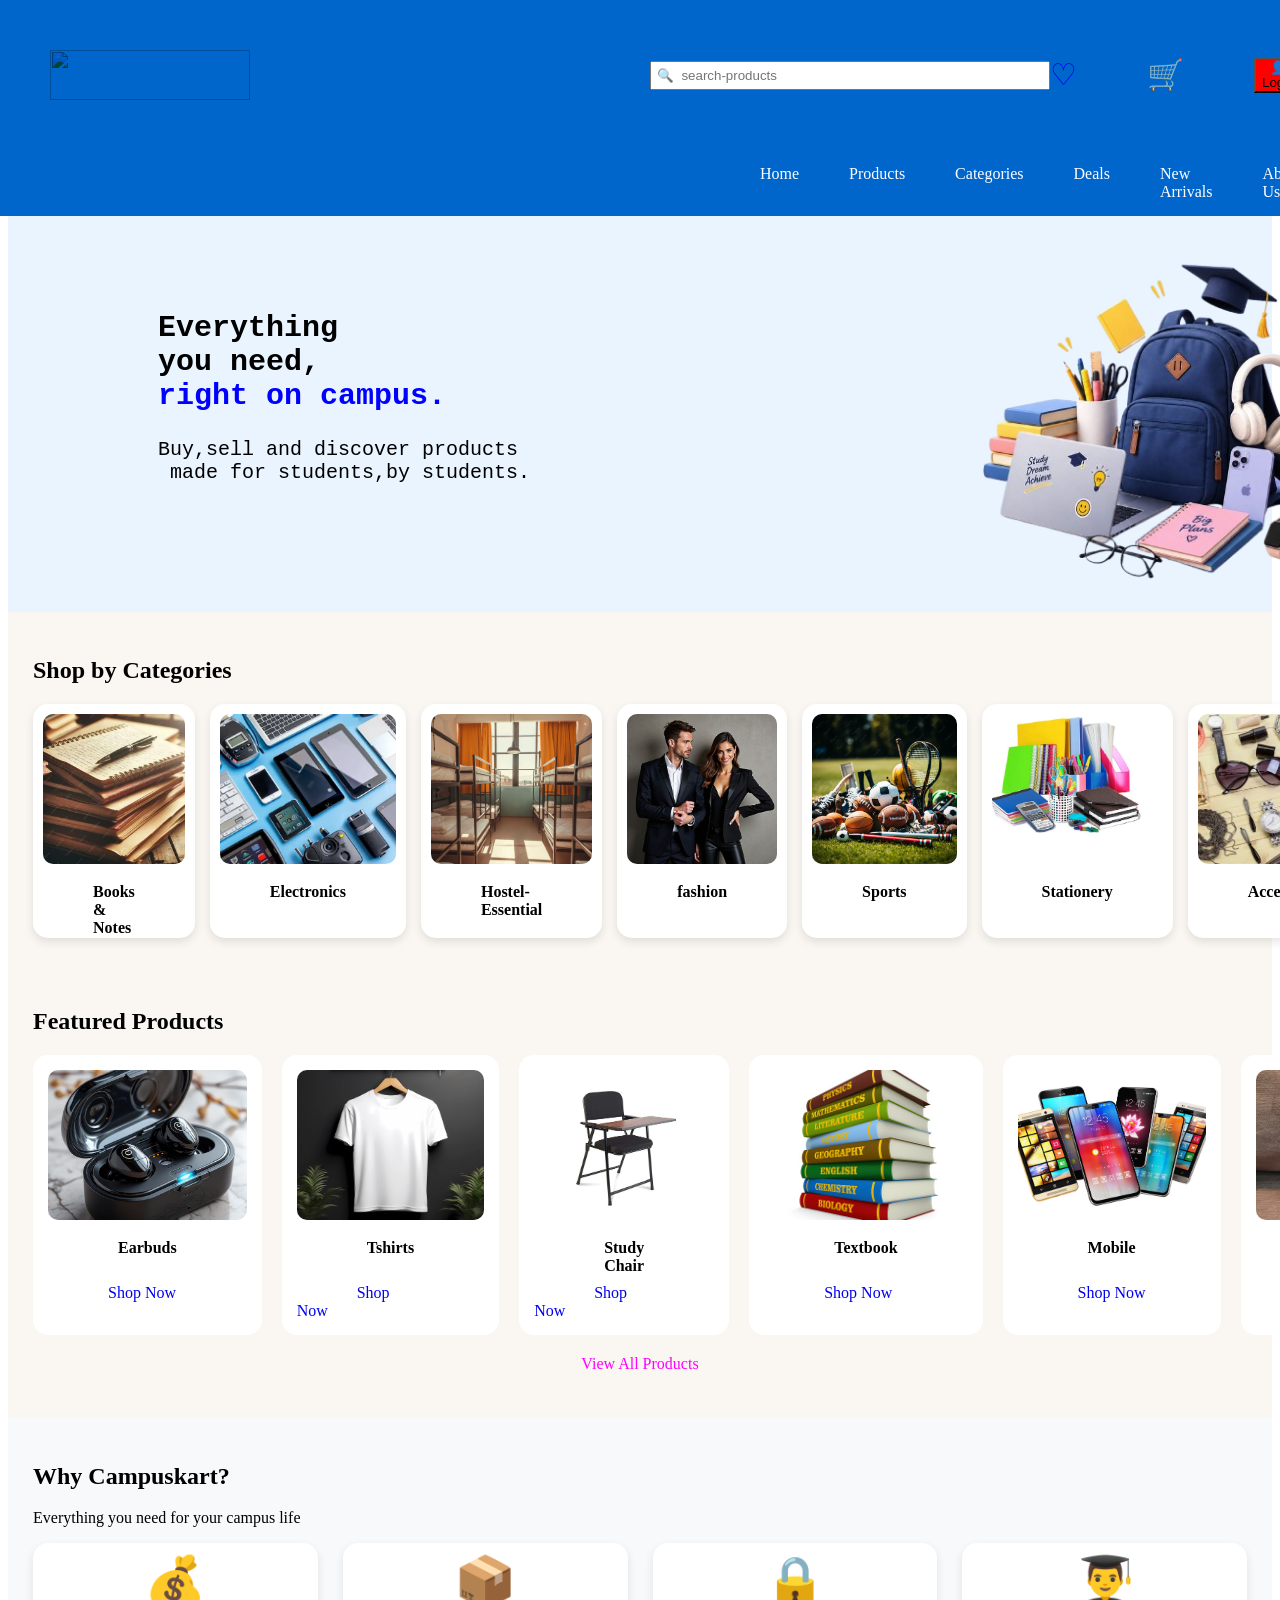
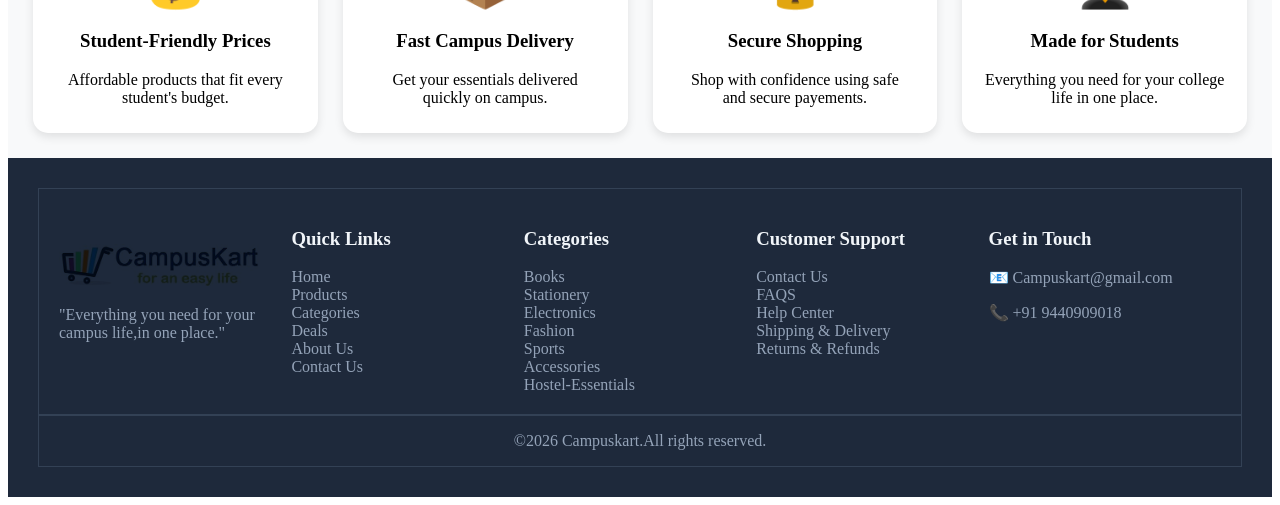
==== index.html @ a53f2f24 "initial commit" ====
<!DOCTYPE html>
<html>
    <head>
        <title>CampusKart</title>
        <link rel="stylesheet" href="style.css">
        <meta charset="UTF-8">
        <meta name="viewport" content="width=device-width,initial-scale=1.0">
    </head>
<body>
    <header>
        <div class="header-top">
        <img src="images/CampusKart-logo.jpg" width="200px" height="50px">
        <form class="search-box" id="serachForm">
            <input type="text" id="searchInput" placeholder="&#128269&nbsp;&nbsp;search-products" >
        </form>
        <div class="actions">
        <a href="#">&#9825</a>
        <a href="#">🛒</a>
        <button class="login-btn">&#128100; Login</button>
        </div>
        </div>
        <nav>
            <a href="index.html">Home</a>
            <a href="products.html">Products</a>
            <a href="categories.html">Categories</a>
            <a href="#">Deals</a>
            <a href="#">New Arrivals</a>
            <a href="about-us.html">About Us</a>
        </nav>
        </header>
        <main>
        <section class="hero">
           <pre><h1>Everything <br>you need,<br><span style="color:blue;">right on campus.</span></h1>Buy,sell and discover products<br> made for students,by students.</pre>
            <div >
                <img src="images/home.jpg" width="600" height="400">
            </div>
        </section>
        <section class="categories">
            <h2>Shop by Categories</h2>
            <div class="category-container">
                <div class="category-card">
                    <img src="images/Books.jpg" alt="Books">
                    <h3>Books & Notes</h3>
                </div>
                <div class="category-card">
                    <img src="images/Electronics.jpg" alt="electronics">
                    <h3>Electronics</h3>
                </div>
                <div class="category-card">
                    <img src="images/Hostel-Essential.jpg" alt="hostel-essentials">
                    <h3>Hostel-Essential</h3>
                </div>
                <div class="category-card">
                    <img src="images/Fashion.jpg" alt="fashion">
                    <h3>fashion</h3>
                </div>
                <div class="category-card">
                    <img src="images/Sports.jpg" alt="sports">
                    <h3>Sports</h3>
                </div>
                <div class="category-card">
                    <img src="images/Stationery.jpg" alt="stationery">
                    <h3>Stationery</h3>
                </div>
                <div class="category-card">
                    <img src="images/Accessories.jpg" alt="Accessories">
                    <h3>Accessories</h3>
                </div>

        </section>
        <section class="featured-products">
            <h2>Featured Products</h2>
            <div class="products-container">
                <div class="products-card">
                    <img src="images/Earbuds.jpg" alt="Earbuds">
                    <h3>Earbuds</h3>
                    <a href="#">Shop Now</a>
                </div>
                <div class="products-card">
                    <img src="images/Tshirts.jpg" alt="tshirts">
                    <h3>Tshirts</h3>
                    <a href="#">Shop Now</a>
                </div>
                <div class="products-card">
                    <img src="images/Study-chair.jpg" alt="Study-chair">
                    <h3>Study Chair</h3>
                    <a href="#">Shop Now</a>
                </div>
                <div class="products-card">
                    <img src="images/Textbook.jpg" alt="Textbook">
                    <h3>Textbook</h3>
                    <a href="#">Shop Now</a>
                </div>
                <div class="products-card">
                    <img src="images/Mobile.jpg" alt="mobile">
                    <h3>Mobile</h3>
                    <a href="#">Shop Now</a>
                </div>
                <div class="products-card">
                    <img src="images/Calculator.jpg" alt="Calculator">
                    <h3>Calculator</h3>
                    <a href="#">Shop Now</a>
                </div>
            </div>
            <div class="view-all-products">
             <a href="products.html"><span style="color:rgb(255, 0, 255)">View All Products</span></a>
            </div>
        </section>
        <section class="why-campus">
            <h2>Why Campuskart?</h2>
            <p class="subtitle">Everything you need for your campus life</p>
            <div class="why-container">
                <div class="why-card">
                    <div class="why-icon">💰</div>
                    <h3>Student-Friendly Prices</h3>
                    <p>Affordable products that fit every<br> student's budget.</p>
                </div>
                <div class="why-card">
                    <div class="why-icon">📦</div>
                    <h3>Fast Campus Delivery</h3>
                    <p>Get your essentials delivered <br>quickly on campus.</p>
                </div>
                <div class="why-card">
                    <div class="why-icon">🔒</div>
                    <h3>Secure Shopping</h3>
                    <p>Shop with confidence using safe<br> and secure payements.</p>
                </div>
                 <div class="why-card">
                    <div class="why-icon">👨‍🎓</div>
                    <h3>Made for Students</h3>
                    <p>Everything you need for your college<br> life in one place.</p>
                </div>
                
            </div>
        </section>
        </main>
        <footer class="footer">
            <div class="footer-row-1">
                <div class="footer-column logo-column" >
                    <img src="images/Campuskart-logo.jpg" alt="logo">
                    <p>"Everything you need for your<br>campus life,in one place."</p>
                </div>
                <div class="footer-column">
                    <h3>Quick Links</h3>
                    <a href="">Home</a>
                    <a href="">Products</a>
                    <a href="">Categories</a>
                    <a href="">Deals</a>
                    <a href="">About Us</a>
                    <a href="">Contact Us</a>
                </div>
                <div class="footer-column">
                    <h3>Categories</h3>
                    <a href="">Books</a>
                    <a href="">Stationery</a>
                    <a href="">Electronics</a>
                    <a href="">Fashion</a>
                    <a href="">Sports</a>
                    <a href="">Accessories</a>
                    <a href="">Hostel-Essentials</a>
                </div>
                <div class="footer-column">
                    <h3>Customer Support</h3>
                    <a href="">Contact Us</a>
                    <a href="">FAQS</a>
                    <a href="">Help Center</a>
                    <a href="">Shipping & Delivery</a>
                    <a href="">Returns & Refunds</a>
                </div>
                <div class="footer-column">
                    <h3>Get in Touch</h3>
                    <p>📧 Campuskart@gmail.com</p>
                    <p>📞 +91 9440909018</p>
                </div>
            </div>
                <div class="footer-row-2">
                    <p>©️2026 Campuskart.All rights reserved.</p>
                </div>
            </div>
        </footer>
</body>
---- style.css ----
header{
     background-color:#0066cc; 
     position:fixed;
     top:0;
     left:0;
     width:100%;
     z-index:1000;  
}
.header-top{
    display:flex;
    align-items:center;
    justify-content:space-between;
    padding:50px;
}
header img{
    mix-blend-mode:multiply;
}
.header-top>button{
    mix-blend-mode:multiply;
}

.search-box input{
    box-sizing:border-box;
    width:400px;
    padding:5px;
    margin-left:400px;
}
.actions{
    display:flex;
    gap:70px;
}
.actions a{
    text-decoration:none;
    font-size:30px;
}
.login-btn{
    background-color:red;
}
nav{
    display:flex;
    gap:50px;
    padding:15px 100px 15px 760px;
}
nav a{
    text-decoration:none;
    color:white;

}
main{
    padding-top:200px;
}
/*hero section*/
.hero{
    width:100%;
    display:flex;
    gap:100px;
    background-color:#EAF4FF;
    align-items:center;
}
.hero pre{
    padding:50px 150px 100px 150px;
    font-size:20px;
   
}
/*categories*/
.categories{
    padding:25px;
    text-align:start;
    background-color:#faf7f2;
}
.category-container{
    display:grid;
    grid-template-columns:repeat(7,1fr);
    gap:15px;
}
.category-card{
    padding:10px;
    min-height:200px;
    border-radius:15px;
    background-color:white;
    box-shadow:0 4px 10px rgba(0,0,0,0.1);
}
.category-card:hover{
    transform:scale(1.08);
    background-color:#fof8ff;
    box-shadow:0 8px 20px rgba(0,0,0,0.2);
    z-index:2;

}
.category-card img{
    width:100%;
    height:150px;
    object-fit:cover;
    border-radius:10px;
}
.category-card h3{
    margin:15px 50px;
    height:30px;
    font-size:16px;
}
.featured-products{
    padding:25px;
    text-align:start;
    background-color:#faf7f2;
}
.products-card:hover{
    transform:scale(1.08);
    background-color:#fof8ff;
    box-shadow:0 8px 20px rgba(0,0,0,0.2);
    z-index:2;
}
.products-container{
    display:grid;
    grid-template-columns:repeat(6,1fr);
    gap:20px;
}
.products-card{
    padding:15px;
    border-radius:15px;
    min-height:200px;
    background-color:white;
    box-shadow:0 4px 10px rgba(o,o,o,0.1);
}
.products-card img{
    width:100%;
    height:150px;
    object-fit:cover;
    border-radius:10px;
}
.products-card h3{
    margin:15px 70px;
    height:30px;
    font-size:16px;
}
.products-card a{
    text-decoration:none;
    margin:100px 60px;
    height:20px;
}
.view-all-products a{
text-decoration:none;
text-align:center;
padding:20px;
display:block;
}
.why-campus{
    padding:25px;
    text-align:start;
    background-color:#f8f9fa;
}
.why-container{
    display:grid;
    grid-template-columns:repeat(4,1fr);
    gap:25px;
}
.why-icon{
    font-size:50px;
    text-align:center;
}
.why-card{
    background-color:white;
    border-radius:15px;
    padding:10px;
    box-shadow:0 4px 10px rgba(0,0,0,0.1);
}
.why-card h3{
    text-align:center;
}
.why-card>p{
    text-align:center;
}
.footer{
    padding:30px;
    background-color:#1E293B;
}
.footer-row-1{
    padding:20px;
    display:grid;
    grid-template-columns:repeat(5,1fr);
    border: 1px solid #334155;
}
.footer-column img{
    width:200px;
    mix-blend-mode:multiply;
}
.footer-column a{
    text-decoration:none;
    color:#94A3B8;
    display:block;
}
.footer-column h3{
    color:#F1F5F9;
}
.logo-column{
    margin-top:35px;
}
.footer-column p{
     color:#94A3B8;

}
.footer-row-2{
    text-align:center;
    border: 1px solid #334155;
     color:#94A3B8;
}
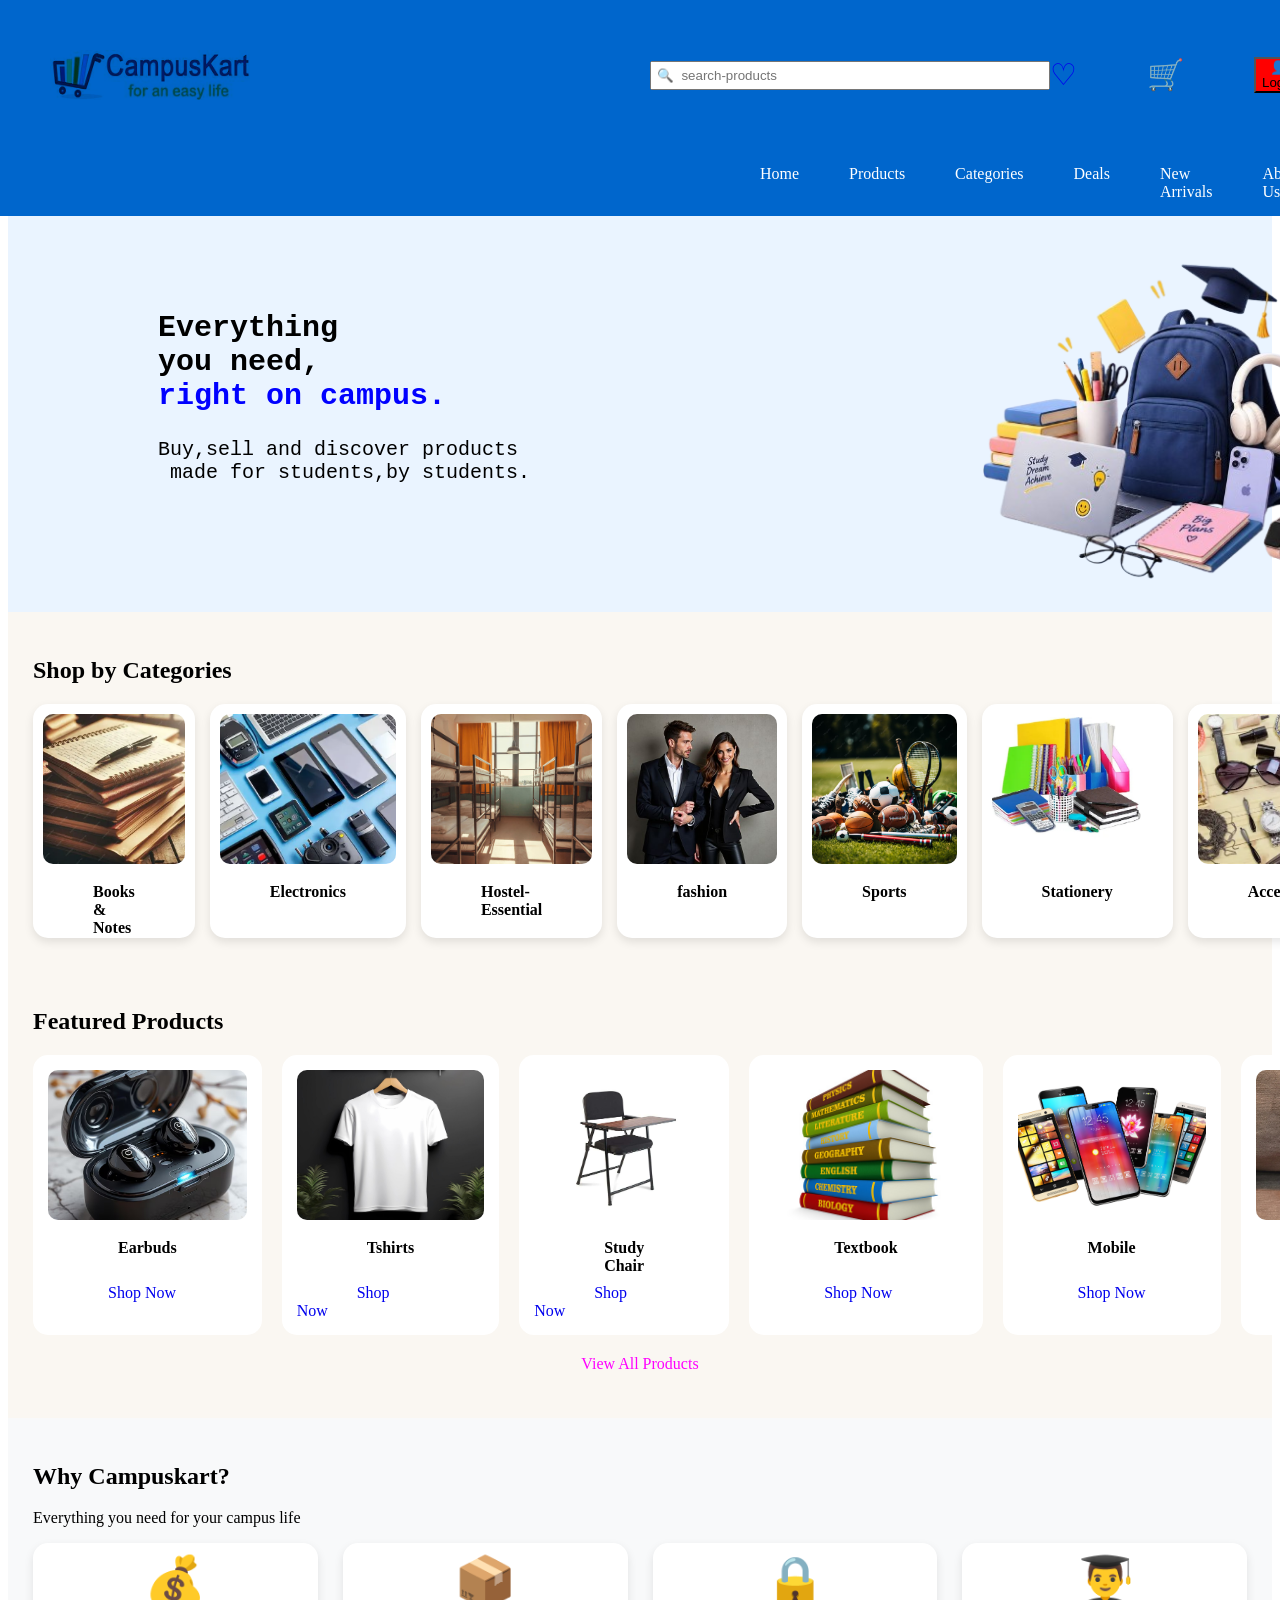
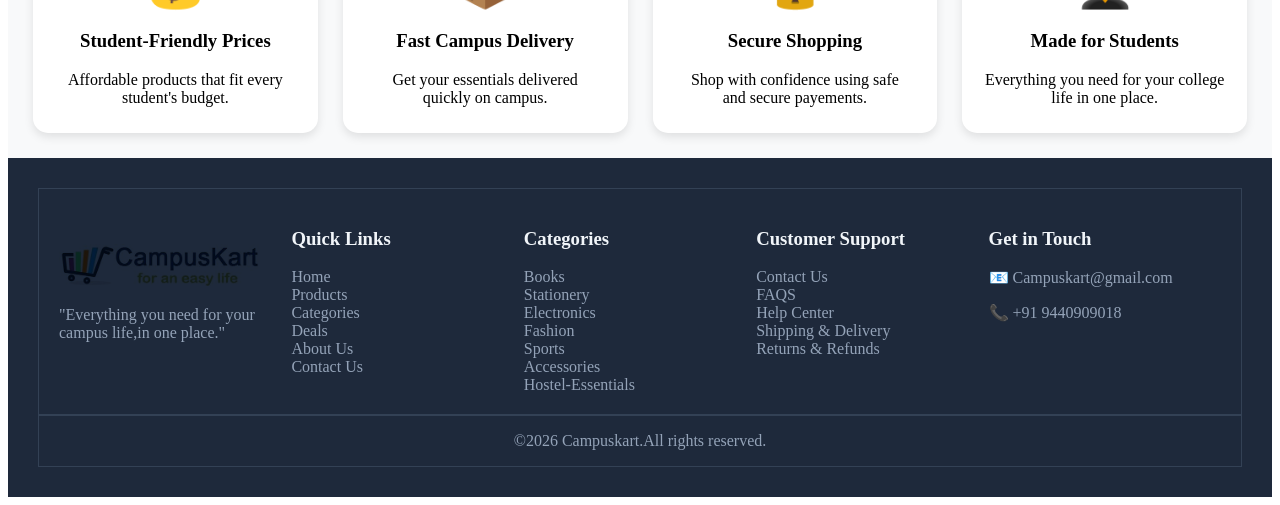
==== commit 2f1bec07: "fixed logo error" ====
--- a/index.html
+++ b/index.html
@@ -9,7 +9,7 @@
 <body>
     <header>
         <div class="header-top">
-        <img src="images/CampusKart-logo.jpg" width="200px" height="50px">
+        <img src="images/Campuskart-logo.jpg" width="200px" height="50px">
         <form class="search-box" id="serachForm">
             <input type="text" id="searchInput" placeholder="&#128269&nbsp;&nbsp;search-products" >
         </form>
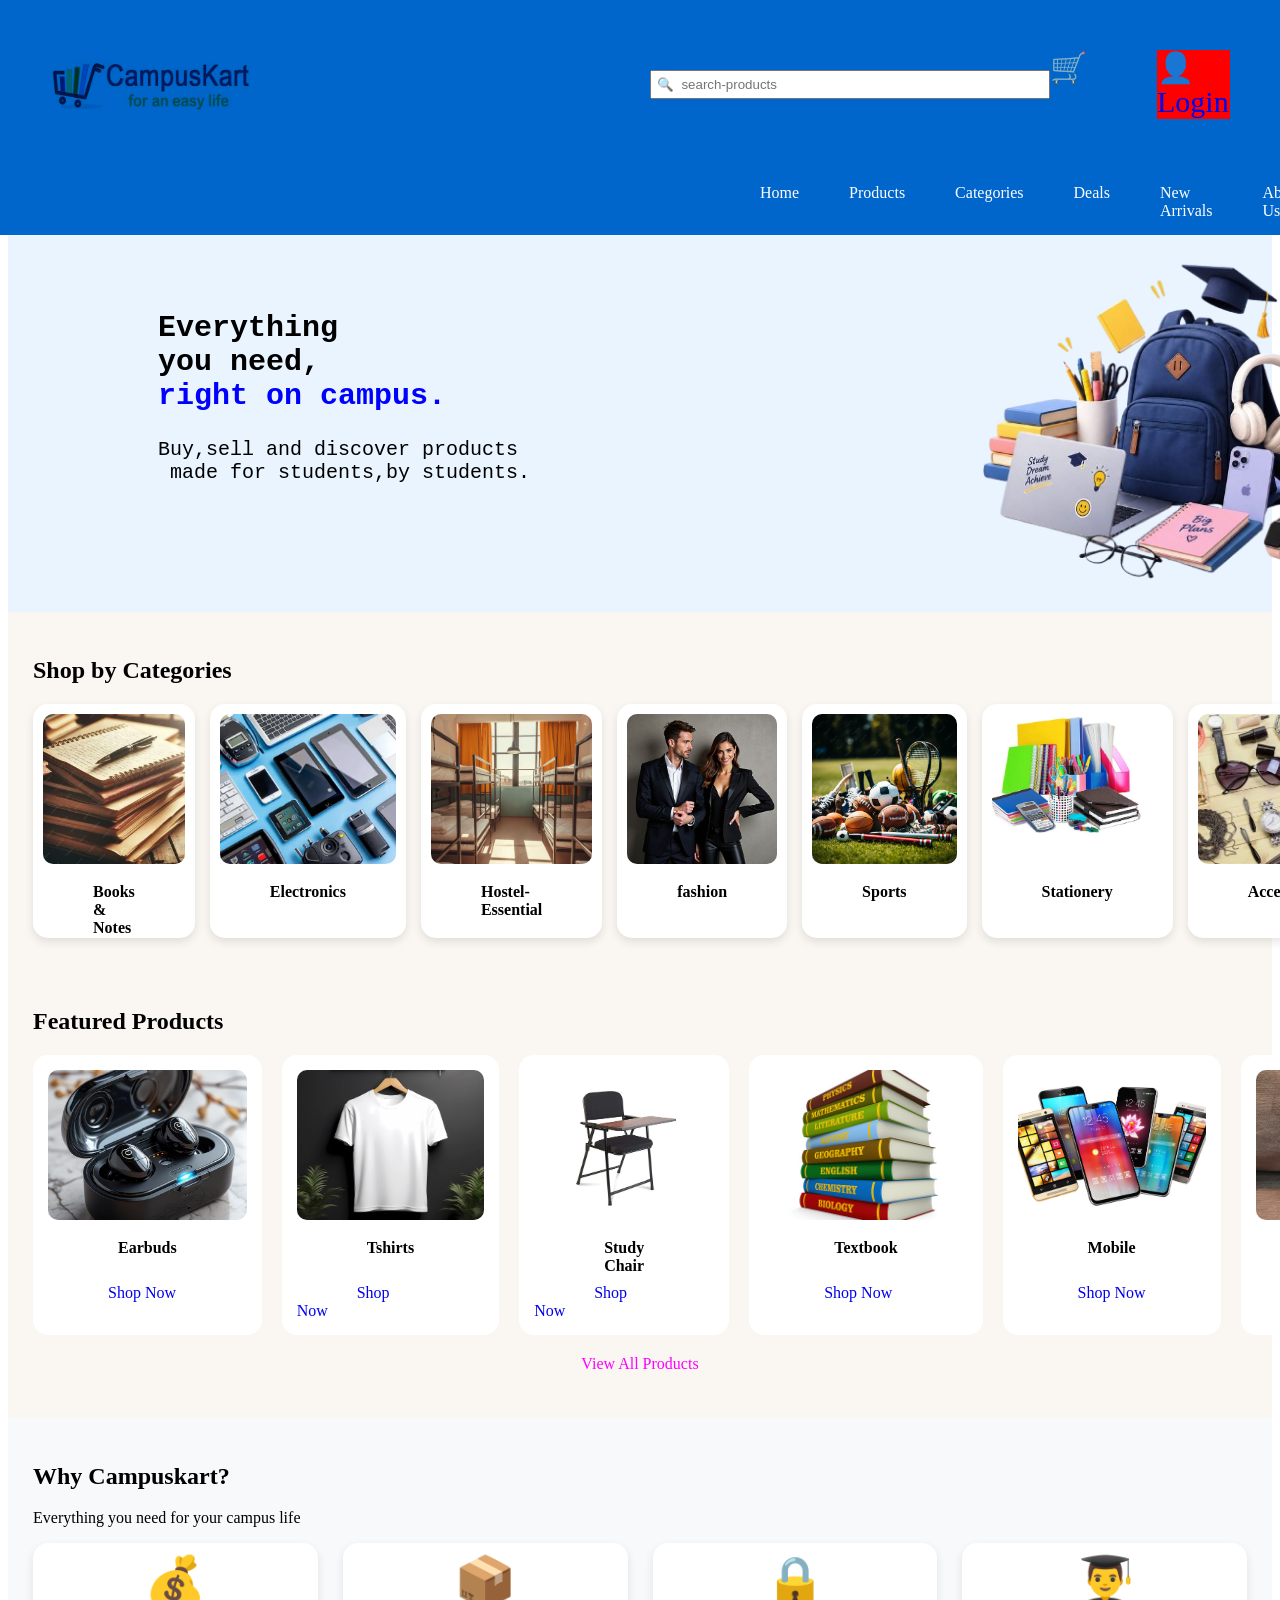
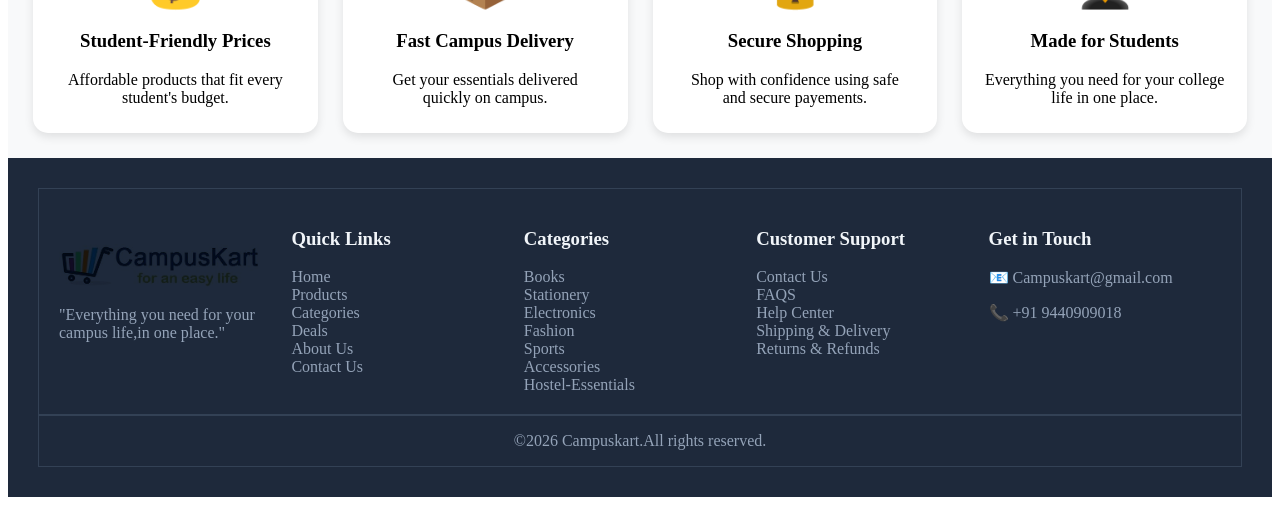
==== commit 14812526: "login page created" ====
--- a/index.html
+++ b/index.html
@@ -3,6 +3,7 @@
     <head>
         <title>CampusKart</title>
         <link rel="stylesheet" href="style.css">
+         <link rel="stylesheet" href="header.css">
         <meta charset="UTF-8">
         <meta name="viewport" content="width=device-width,initial-scale=1.0">
     </head>
@@ -10,13 +11,12 @@
     <header>
         <div class="header-top">
         <img src="images/Campuskart-logo.jpg" width="200px" height="50px">
-        <form class="search-box" id="serachForm">
-            <input type="text" id="searchInput" placeholder="&#128269&nbsp;&nbsp;search-products" >
+        <form class="search-box" id="searchForm" action="products.html">
+            <input type="text" id="searchInput" name="search" placeholder="&#128269;&nbsp;&nbsp;search-products" >
         </form>
         <div class="actions">
-        <a href="#">&#9825</a>
         <a href="#">🛒</a>
-        <button class="login-btn">&#128100; Login</button>
+        <a href="login.html" class="login-btn">&#128100; Login</a>
         </div>
         </div>
         <nav>
@@ -31,7 +31,7 @@
         <main>
         <section class="hero">
            <pre><h1>Everything <br>you need,<br><span style="color:blue;">right on campus.</span></h1>Buy,sell and discover products<br> made for students,by students.</pre>
-            <div >
+           <div >
                 <img src="images/home.jpg" width="600" height="400">
             </div>
         </section>
@@ -178,4 +178,5 @@
                 </div>
             </div>
         </footer>
+        <script src="auth.js"></script>
 </body>
--- a/header.css
+++ b/header.css
@@ -0,0 +1,115 @@
+header{
+     background-color:#0066cc; 
+     position:fixed;
+     top:0;
+     left:0;
+     width:100%;
+     z-index:1000;  
+}
+.header-top{
+    display:flex;
+    align-items:center;
+    justify-content:space-between;
+    padding:50px;
+}
+header img{
+    mix-blend-mode:multiply;
+}
+.search-box input{
+    box-sizing:border-box;
+    width:400px;
+    padding:5px;
+    margin-left:400px;
+}
+.actions{
+    display:flex;
+    gap:70px;
+}
+.actions a{
+    text-decoration:none;
+    font-size:30px;
+}
+.login-btn{
+    background-color:red;
+}
+nav{
+    display:flex;
+    gap:50px;
+    padding:15px 100px 15px 760px;
+}
+nav a{
+    text-decoration:none;
+    color:white;
+
+}
+.user-name {
+  color: #fff;
+  font-size: 20px;
+  font-weight: bold;
+}
+
+.logout-btn {
+  background: red;
+  color: #fff;
+  border: none;
+  padding: 8px 15px;
+  border-radius: 6px;
+  cursor: pointer;
+  font-size: 14px;
+}
+/* ===== USER DROPDOWN ===== */
+.user-dropdown {
+  position: relative;
+  display: inline-block;
+}
+
+.user-name {
+  color: #fff;
+  font-size: 18px;
+  font-weight: bold;
+  cursor: pointer;
+  padding: 8px 12px;
+  border-radius: 6px;
+  transition: 0.2s;
+  user-select: none;
+}
+
+.user-name:hover {
+  background: rgba(255, 255, 255, 0.15);
+}
+
+.dropdown-menu {
+  display: none;
+  position: absolute;
+  top: 100%;
+  right: 0;
+  background: #ffffff;
+  min-width: 180px;
+  box-shadow: 0 4px 12px rgba(0, 0, 0, 0.2);
+  border-radius: 8px;
+  overflow: hidden;
+  margin-top: 8px;
+  z-index: 2000;
+}
+
+.dropdown-menu.show {
+  display: block;
+}
+
+.dropdown-menu a {
+  display: block;
+  padding: 12px 16px;
+  color: #2c3e50 !important;
+  text-decoration: none;
+  font-size: 15px !important;
+  transition: 0.2s;
+}
+
+.dropdown-menu a:hover {
+  background: #f1f1f1;
+}
+
+.dropdown-menu a:last-child {
+  color: #e74c3c !important;
+  font-weight: bold;
+}
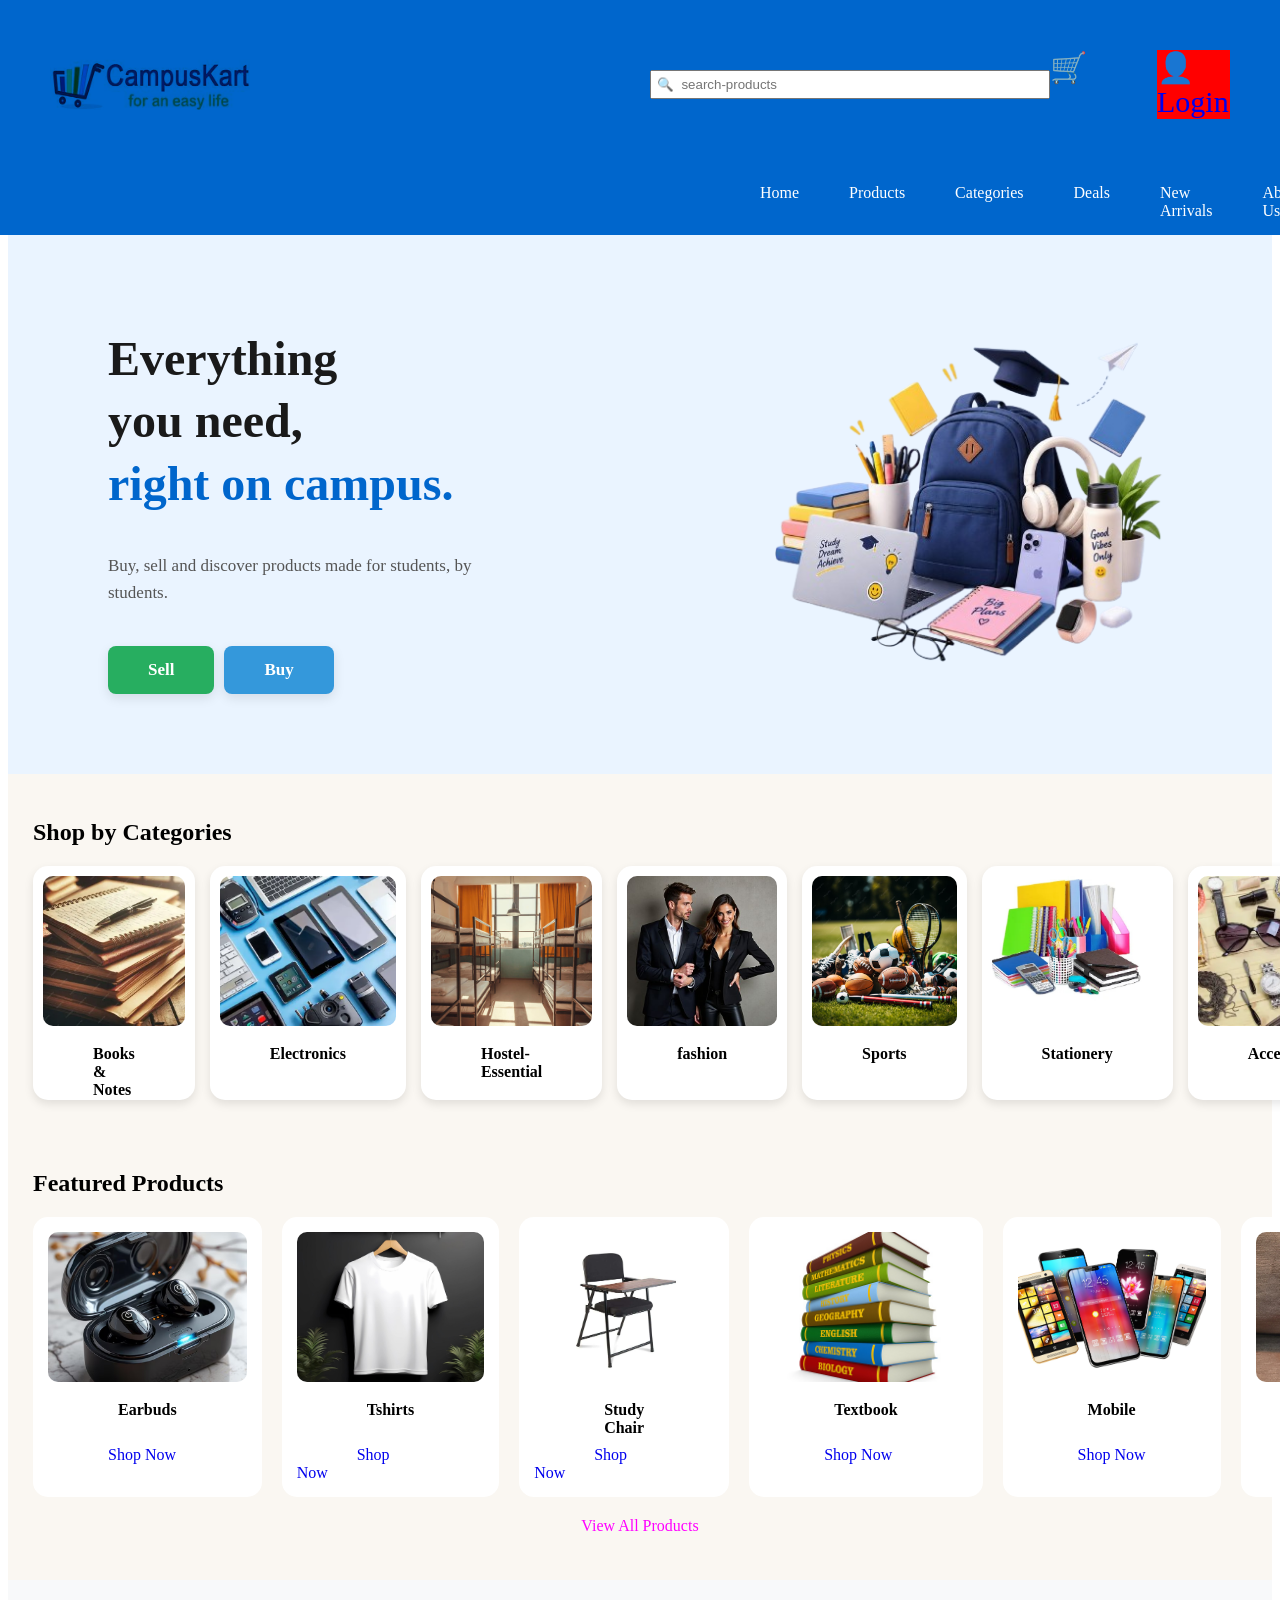
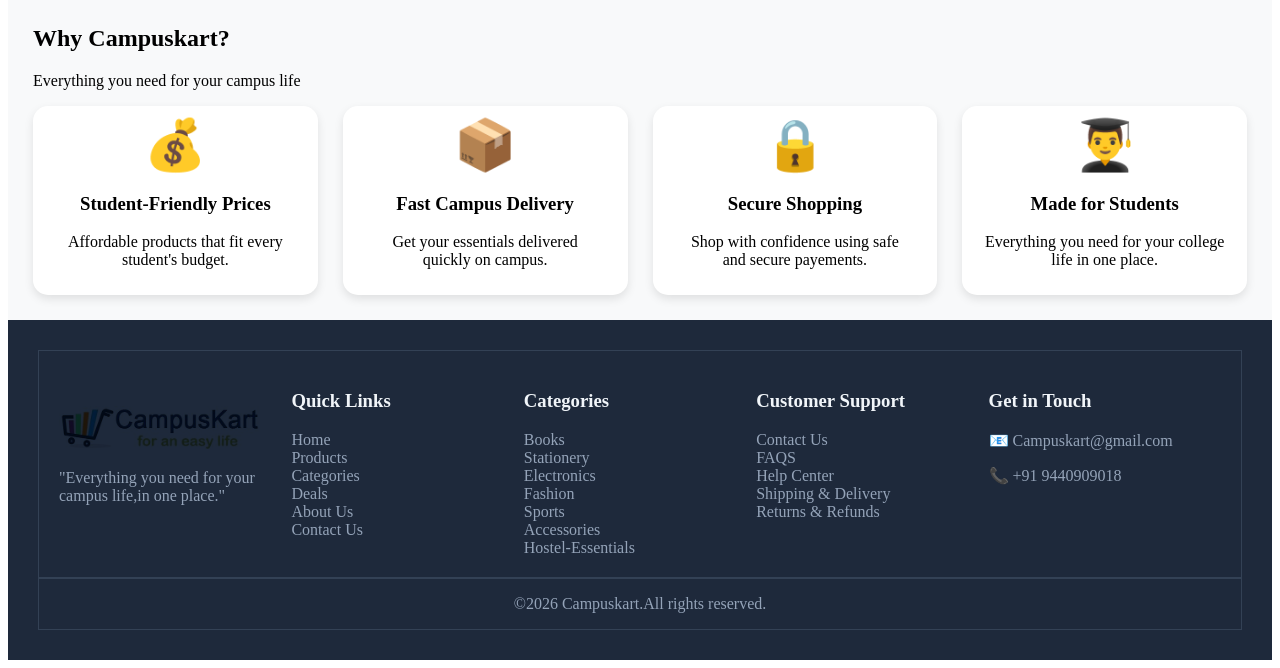
==== commit f15b9acd: "buy sell is addedd" ====
--- a/index.html
+++ b/index.html
@@ -30,11 +30,20 @@
         </header>
         <main>
         <section class="hero">
-           <pre><h1>Everything <br>you need,<br><span style="color:blue;">right on campus.</span></h1>Buy,sell and discover products<br> made for students,by students.</pre>
-           <div >
-                <img src="images/home.jpg" width="600" height="400">
-            </div>
-        </section>
+    <div class="hero-left">
+        <h1>Everything <br>you need, <br><span class="blue-text">right on campus.</span></h1>
+        <p>Buy, sell and discover products made for students, by students.</p>
+
+        <div class="hero-buttons">
+            <a href="sell.html" class="hero-btn sell-btn">Sell</a>
+            <a href="products.html" class="hero-btn buy-btn">Buy</a>
+        </div>
+    </div>
+
+    <div class="hero-right">
+        <img src="images/home.jpg" alt="CampusKart Hero" width="600" height="400">
+    </div>
+</section>
         <section class="categories">
             <h2>Shop by Categories</h2>
             <div class="category-container">
--- a/style.css
+++ b/style.css
@@ -49,18 +49,89 @@
 main{
     padding-top:200px;
 }
-/*hero section*/
-.hero{
-    width:100%;
-    display:flex;
-    gap:100px;
-    background-color:#EAF4FF;
-    align-items:center;
-}
-.hero pre{
-    padding:50px 150px 100px 150px;
-    font-size:20px;
-   
+/* ===== HERO SECTION ===== */
+.hero {
+    display: flex;
+    justify-content: space-between;
+    align-items: center;
+    padding: 80px 100px;
+    gap: 50px;
+    background-color: #EAF4FF;
+    min-height: 400px;
+}
+
+.hero-left {
+    flex: 1;
+    display: flex;
+    flex-direction: column;
+}
+
+.hero-left h1 {
+    font-size: 48px;
+    line-height: 1.3;
+    margin-bottom: 20px;
+    color: #1a1a1a;
+    font-weight: bold;
+}
+
+.blue-text {
+    color: #0066cc;
+}
+
+.hero-left p {
+    font-size: 17px;
+    color: #555;
+    line-height: 1.6;
+    margin-bottom: 30px;
+}
+
+.hero-right {
+    flex: 1;
+    display: flex;
+    justify-content: center;
+    align-items: center;
+}
+
+
+/* ===== HERO BUTTONS ===== */
+.hero-buttons {
+    display: flex;
+    gap: 10px;
+    margin-top: 10px;
+}
+
+.hero-btn {
+    display: inline-block;
+    padding: 14px 40px;
+    font-size: 17px;
+    font-weight: bold;
+    text-decoration: none;
+    border-radius: 8px;
+    transition: all 0.3s ease;
+    cursor: pointer;
+    box-shadow: 0 4px 12px rgba(0, 0, 0, 0.1);
+}
+
+.sell-btn {
+    background: #27ae60;
+    color: #ffffff;
+}
+
+.sell-btn:hover {
+    background: #219150;
+    transform: translateY(-2px);
+    box-shadow: 0 6px 16px rgba(39, 174, 96, 0.4);
+}
+
+.buy-btn {
+    background: #3498db;
+    color: #ffffff;
+}
+
+.buy-btn:hover {
+    background: #2980b9;
+    transform: translateY(-2px);
+    box-shadow: 0 6px 16px rgba(52, 152, 219, 0.4);
 }
 /*categories*/
 .categories{
